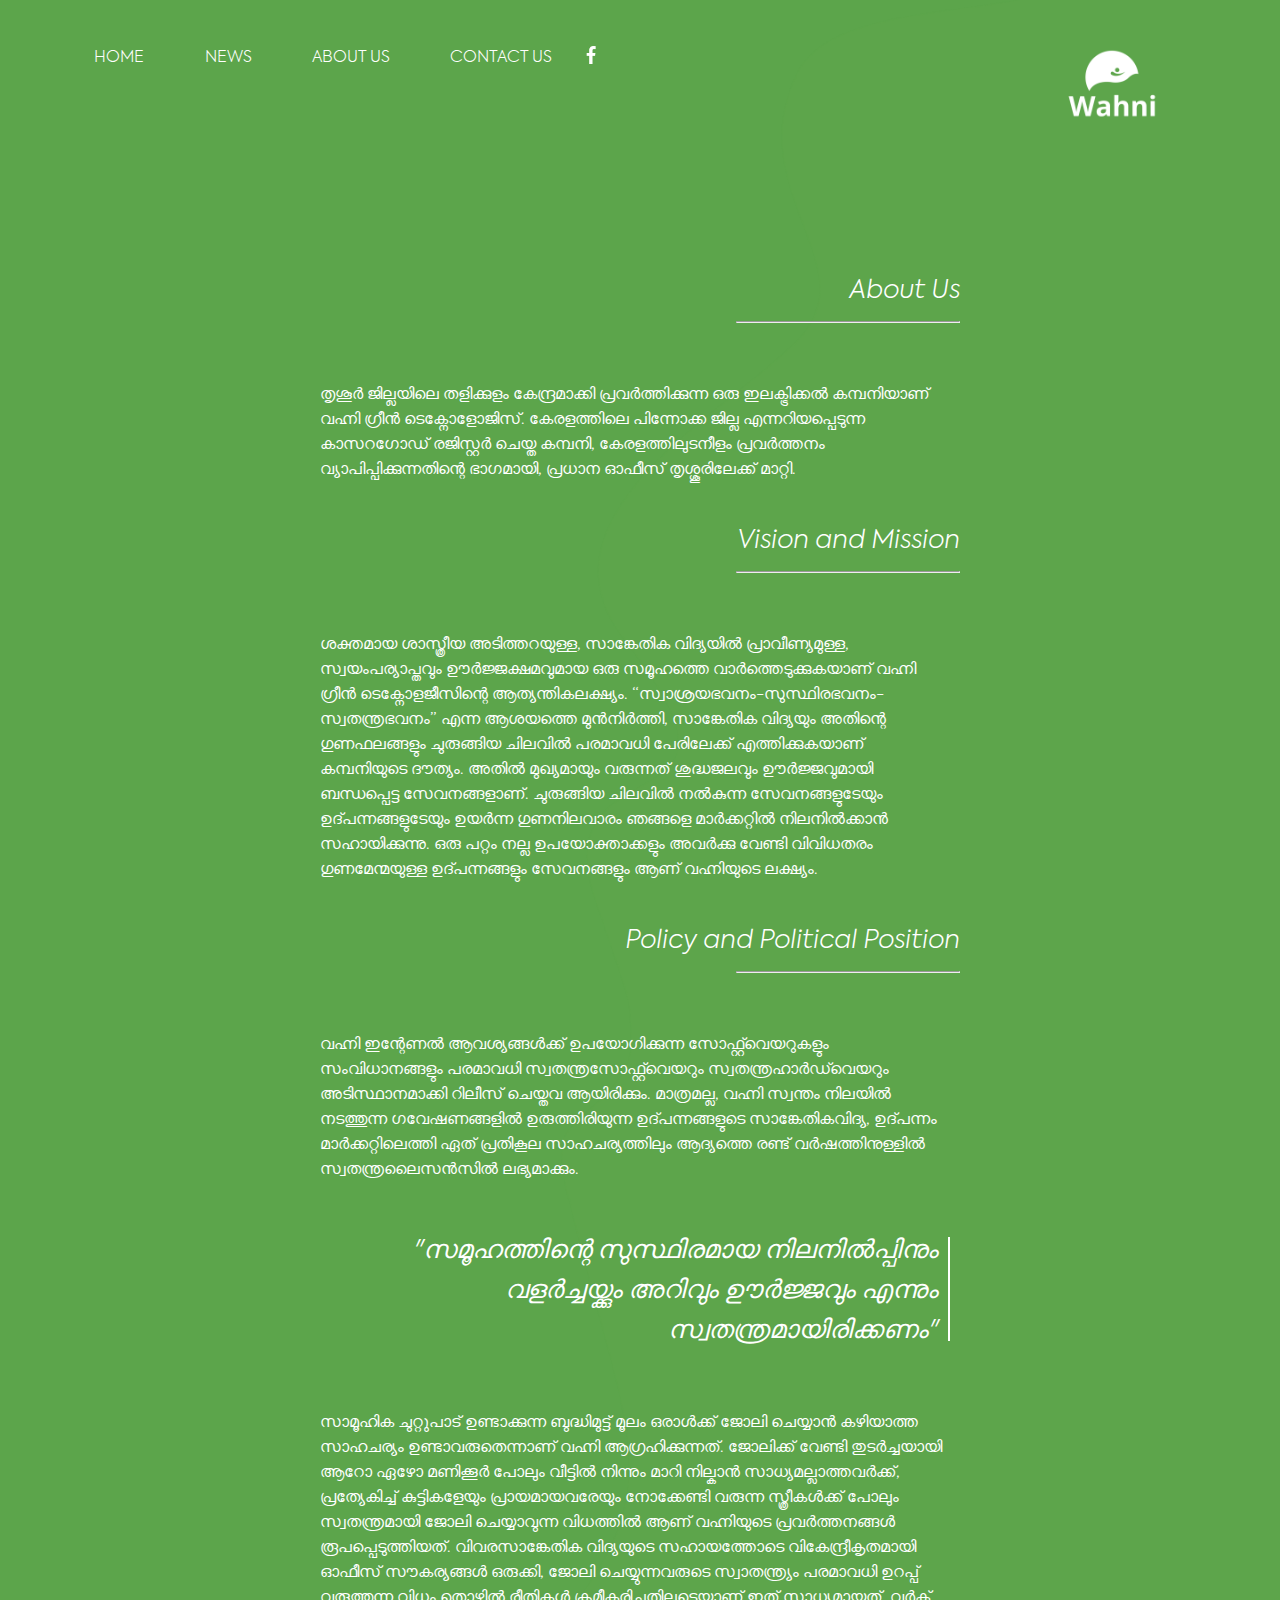
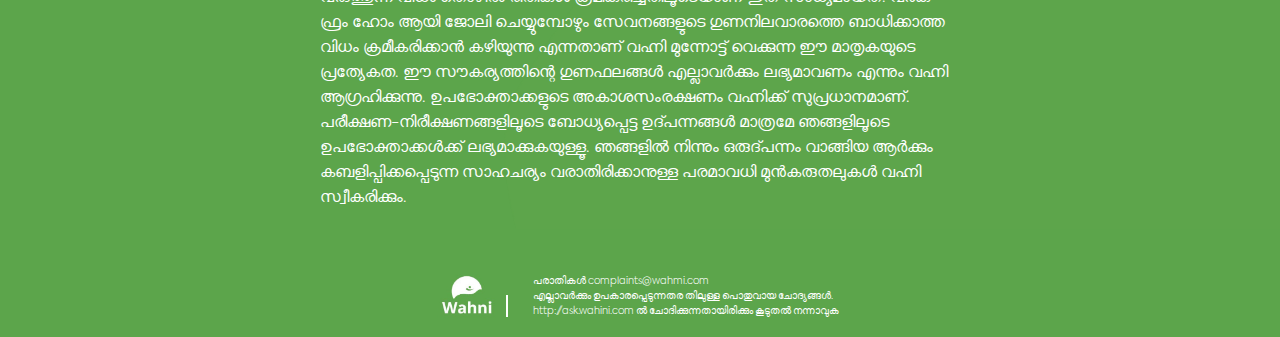
==== About.html @ da16b8eb "Add files via upload" ====
<!DOCTYPE html>
<html lang="en">
<head>
    
    <meta charset="UTF-8">
    <meta name="viewport" content="width=device-width, initial-scale=1.0">
    <title>Wahni</title>

    <link rel="stylesheet" href="https://stackpath.bootstrapcdn.com/bootstrap/4.5.0/css/bootstrap.min.css" integrity="sha384-9aIt2nRpC12Uk9gS9baDl411NQApFmC26EwAOH8WgZl5MYYxFfc+NcPb1dKGj7Sk" crossorigin="anonymous">
    <link rel="stylesheet" href="css/about.css">
</head>
<body>
    <nav>
        <div class="burger">
            <div class="line1"></div>
            <div class="line2"></div>
            <div class="line3"></div>
       </div>
        <ul class="nav-links">
               <li><a href="./index.html">HOME</a></li>
               <li><a href="#">NEWS</a></li>
               <li><a href="#">ABOUT US</a></li>
               <li><a href="#">CONTACT US</a></li>      
                     
        </ul>
        <div class="logo">
            <img src="Images/facebook.png" alt=""> 
        </div>
        <!-- <div class="logo-mob">
            <img src="Images/facebook-mob.jpg" alt=""> 
        </div> -->
        
    </nav>
    <div class="section">
        <div class="content">
            <h2 class="Title"> About Us </h2>
            <hr class='hr'>
            <br>
        <div class="left"> 
            <h1 class="all-right">തൃശൂർ ജില്ലയിലെ തളിക്കുളം കേന്ദ്രമാക്കി പ്രവർത്തിക്കുന്ന ഒരു ഇലക്ട്രിക്കൽ കമ്പനിയാണ് വഹ്നി 
                ഗ്രീൻ ടെക്നോളോജിസ്. കേരളത്തിലെ പിന്നോക്ക ജില്ല എന്നറിയപ്പെടുന്ന കാസറഗോഡ് 
                രജിസ്റ്റർ ചെയ്ത കമ്പനി, കേരളത്തിലുടനീളം പ്രവർത്തനം വ്യാപിപ്പിക്കുന്നതിന്റെ ഭാഗമായി, പ്രധാന ഓഫീസ് തൃശ്ശൂരിലേക്ക് മാറ്റി.</h1>
                <br>
                <h2 class="Title"> Vision and Mission </h2>
            <hr class='hr'>
            <br>
            <h1 class="all-right">ശക്തമായ ശാസ്ത്രീയ അടിത്തറയുള്ള, സാങ്കേതിക വിദ്യയിൽ 
                പ്രാവീണ്യമുള്ള, സ്വയംപര്യാപ്തവും ഊർജ്ജക്ഷമവുമായ ഒരു സമൂഹത്തെ 
                വാർത്തെടുക്കുകയാണ് വഹ്നി ഗ്രീൻ ടെക്നോളജീസിന്റെ ആത്യന്തികലക്ഷ്യം. 
                “സ്വാശ്രയഭവനം-സുസ്ഥിരഭവനം-സ്വതന്ത്രഭവനം” എന്ന ആശയത്തെ മുൻനിർത്തി, 
                സാങ്കേതിക വിദ്യയും അതിന്റെ ഗുണഫലങ്ങളും ചുരുങ്ങിയ ചിലവിൽ പരമാവധി 
                പേരിലേക്ക് എത്തിക്കുകയാണ് കമ്പനിയുടെ ദൗത്യം. അതിൽ മുഖ്യമായും വരുന്നത് 
                ശുദ്ധജലവും ഊർജ്ജവുമായി ബന്ധപ്പെട്ട സേവനങ്ങളാണ്. ചുരുങ്ങിയ ചിലവിൽ നൽകുന്ന 
                സേവനങ്ങളുടേയും ഉദ്പന്നങ്ങളുടേയും ഉയർന്ന ഗുണനിലവാരം ഞങ്ങളെ മാർക്കറ്റിൽ 
                നിലനിൽക്കാൻ സഹായിക്കുന്നു. ഒരു പറ്റം നല്ല ഉപയോക്താക്കളും അവർക്കു വേണ്ടി 
                വിവിധതരം ഗുണമേന്മയുള്ള ഉദ്പന്നങ്ങളും സേവനങ്ങളും ആണ് വഹ്നിയുടെ ലക്ഷ്യം.</h1>
             <br>
         </div>
                <h2 class="Title">Policy and Political Position </h2>
                <hr class='hr'>
                <br>
                <h1 class="all-right">വഹ്നി ഇന്റേണൽ ആവശ്യങ്ങൾക്ക് ഉപയോഗിക്കുന്ന സോഫ്റ്റ്‍വെയറുകളും സംവിധാനങ്ങളും പരമാവധി സ്വതന്ത്രസോഫ്റ്റ്‍വെയറും സ്വതന്ത്രഹാർഡ്‍വെയറും അടിസ്ഥാനമാക്കി റിലീസ് ചെയ്തവ ആയിരിക്കും. മാത്രമല്ല, വഹ്നി സ്വന്തം നിലയിൽ നടത്തുന്ന ഗവേഷണങ്ങളിൽ ഉരുത്തിരിയുന്ന ഉദ്പന്നങ്ങളുടെ സാങ്കേതികവിദ്യ, ഉദ്പന്നം മാർക്കറ്റിലെത്തി ഏത് പ്രതികൂല സാഹചര്യത്തിലും ആദ്യത്തെ രണ്ട് വർഷത്തിനുള്ളിൽ സ്വതന്ത്രലൈസൻസിൽ ലഭ്യമാക്കും.</h1>
                    <br>
                    <div class="vertical">
                        <h2 class="wahini">
                            "സമൂഹത്തിന്റെ സുസ്ഥിരമായ നിലനിൽപ്പിനും വളർച്ചയ്ക്കും അറിവും ഊർജ്ജവും എന്നും സ്വതന്ത്രമായിരിക്കണം"
                       </h2>
                       <div class="vertical-line">
   
                       </div>
                    </div>
                    <br>
                    <h1 class="all-right">സാമൂഹിക ചുറ്റുപാട് ഉണ്ടാക്കുന്ന ബുദ്ധിമുട്ട് മൂലം ഒരാൾക്ക് ജോലി ചെയ്യാൻ കഴിയാത്ത സാഹചര്യം ഉണ്ടാവരുതെന്നാണ് വഹ്നി ആഗ്രഹിക്കുന്നത്. ജോലിക്ക് വേണ്ടി തുടർച്ചയായി ആറോ ഏഴോ മണിക്കൂർ പോലും വീട്ടിൽ നിന്നും മാറി നില്കാൻ സാധ്യമല്ലാത്തവർക്ക്, പ്രത്യേകിച്ച് കുട്ടികളേയും പ്രായമായവരേയും നോക്കേണ്ടി വരുന്ന സ്ത്രീകൾക്ക് പോലും സ്വതന്ത്രമായി ജോലി ചെയ്യാവുന്ന വിധത്തിൽ ആണ് വഹ്നിയുടെ പ്രവർത്തനങ്ങൾ രൂപപ്പെടുത്തിയത്. വിവരസാങ്കേതിക വിദ്യയുടെ സഹായത്തോടെ വികേന്ദ്രീകൃതമായി ഓഫീസ് സൗകര്യങ്ങൾ ഒരുക്കി, ജോലി ചെയ്യുന്നവരുടെ സ്വാതന്ത്ര്യം പരമാവധി ഉറപ്പ് വരുത്തുന്ന വിധം തൊഴിൽ രീതികൾ ക്രമീകരിച്ചതിലൂടെയാണ് ഇത് സാധ്യമായത്. വർക് ഫ്രം ഹോം ആയി ജോലി ചെയ്യുമ്പോഴും സേവനങ്ങളുടെ ഗുണനിലവാരത്തെ ബാധിക്കാത്ത വിധം ക്രമീകരിക്കാൻ കഴിയുന്നു എന്നതാണ് വഹ്നി മുന്നോട്ട് വെക്കുന്ന ഈ മാതൃകയുടെ പ്രത്യേകത.

                        ഈ സൗകര്യത്തിന്റെ ഗുണഫലങ്ങൾ എല്ലാവർക്കും ലഭ്യമാവണം എന്നും വഹ്നി ആഗ്രഹിക്കുന്നു.
                        
                        ഉപഭോക്താക്കളുടെ അകാശസംരക്ഷണം വഹ്നിക്ക് സുപ്രധാനമാണ്. പരീക്ഷണ-നിരീക്ഷണങ്ങളിലൂടെ ബോധ്യപ്പെട്ട ഉദ്പന്നങ്ങൾ മാത്രമേ ഞങ്ങളിലൂടെ ഉപഭോക്താക്കൾക്ക് ലഭ്യമാക്കുകയുള്ളൂ. ഞങ്ങളിൽ നിന്നും ഒരുദ്പന്നം വാങ്ങിയ ആർക്കും കബളിപ്പിക്കപ്പെടുന്ന സാഹചര്യം വരാതിരിക്കാനുള്ള പരമാവധി മുൻകരുതലുകൾ വഹ്നി സ്വീകരിക്കും.</h1>
                    <br>
            

                   
        </div>
    </div>  
    <footer class="footer">
        <div>
            <img src="Images/icon.jpg" alt="" class="footer-logo">
        </div>
        <div class="vertical-line"></div>
        <div class="footer-details">
            <h2 class="footer-line">പരാതികൾ complaints@wahmi.com</h2>
            <h2 class="footer-line">എല്ലാവർക്കും ഉപകാരപ്പെടുന്നതര തിലുള്ള പൊതുവായ ചോദ്യങ്ങൾ.</h2>
            <h2 class="footer-line">http://ask.wahini.com ൽ ചോദിക്കുന്നതായിരിക്കും കൂടുതൽ നന്നാവുക</h2>
        </div>

    </footer>  
    
    
    <script src="app.js"></script>
    <script src="https://code.jquery.com/jquery-3.5.1.slim.min.js" integrity="sha384-DfXdz2htPH0lsSSs5nCTpuj/zy4C+OGpamoFVy38MVBnE+IbbVYUew+OrCXaRkfj" crossorigin="anonymous"></script>
    <script src="https://cdn.jsdelivr.net/npm/popper.js@1.16.0/dist/umd/popper.min.js" integrity="sha384-Q6E9RHvbIyZFJoft+2mJbHaEWldlvI9IOYy5n3zV9zzTtmI3UksdQRVvoxMfooAo" crossorigin="anonymous"></script>
    <script src="https://stackpath.bootstrapcdn.com/bootstrap/4.5.0/js/bootstrap.min.js" integrity="sha384-OgVRvuATP1z7JjHLkuOU7Xw704+h835Lr+6QL9UvYjZE3Ipu6Tp75j7Bh/kR0JKI" crossorigin="anonymous"></script>
</body>
</html>
---- css/about.css ----
@font-face{
    font-family: 'Axiforma';
    src: url(../fonts/Axiforma\ Light.otf);
    font-style: normal;
    font-weight: 200;
}

@font-face{
    font-family: 'Axiforma';
    src: url(../fonts/Axiforma\ Light\ Italic.otf);
    font-style: italic;
    font-weight: 200;
}

@font-face{
    font-family: 'Axiforma';
    src: url(../fonts/Axiforma\ Bold\ Italic.otf);
    font-style: italic;
    font-weight: 600;
}

@font-face{
    font-family: 'Axiforma';
    src: url(../fonts/Axiforma\ Thin.otf);
    font-style: normal;
    font-weight: 100;
}

@font-face{
    font-family: 'Axiforma';
    src: url(../fonts/Axiforma\ Bold.otf);
    font-style: normal;
    font-weight: 600;
}

*{
    margin: 0;
    padding: 0;
}

body {
    background-color:#5ca54b;
    background-image: url("../Images/bg.png");
    background-size: 100%;
    background-repeat: no-repeat;
    align-items: center;
    color: white;
}

.all-right{
 /* text-align: right; 
    margin-right: 40px; */
}
ul{
    color: white;
}
h5{
    font-family: Axiforma;
    font-style: normal;
    font-weight: 200;
    font-size: 1em;
    text-align: center;
    color: black;
}

h1{
    font-family: Axiforma;
    font-style: normal;
    font-weight: 200;
    font-size: 1em;
    text-align: center;
    color: white;
}
h2{
    font-family: Axiforma;
    font-style: italic;
    font-weight: 200;
    font-size: 2vw;
    text-align: right;
    color: white;
}

.wahini{
    margin-right: 10px;
    margin-top: 30px;
}

.title{
    font-family: Axiforma;
    font-style: italic;
    font-weight: 600;
    font-size: 2vw;
    text-align: right;
    color: white;
}
.faq{
    color: aliceblue;
    font-style: normal;
    align-items: center;
    justify-content: center;
    text-align: right;
    margin-top: 0%;
    margin-right: 10px;
    font-size: 1.2em;
    padding: 5px;

}

.all-right{
    text-align: left;
    margin-right: 10px;
    margin-top: 5%;
}

.Title{
    margin-top: 20px;
}

hr{
    color: aliceblue;
}

.hr{
    margin-top: 10px;
    margin-bottom: 10px;
    margin-left: 65%;
}
nav{
    display: flex;
    justify-content: normal;
    padding-left: 5%;
    padding-top: 1%;
    padding-right: 5%;
    align-items: center;
    min-height: 8vh;
}

.nav-links{
    font-style: normal;
    list-style: none;
    display: flex;
    justify-content: space-around;
    padding-top: 20px;
    width: 45%;
    margin: 0;
    color: white;
}

.nav-links a{
    font-family: Axiforma;
    font-style: normal;
    font-weight: 200;
    font-size: 1em;
    text-align: center;
    color: white;
    text-decoration: none;
}

.left{

}
.logo img{
    width: 18px;
    margin-top: 16px;
}

.logo-mob img{
    width: 18px;
    margin-top: 16px;
    display: none;
}

.burger{
    display: none;
    cursor: pointer;
}

.burger div{
    width: 30px;
    height: 3px;
    background-color: white;
    margin: 5px;
}

.section{
    display: flex;
    justify-content: center;
}

.working-image{
    margin-right: 5%;
    margin-top: 12%; 
    margin-left: 5%;
    width: 50%;
}

.working-image img{
    width: 100%;
}

.content{
    margin-top: 13%;
    margin-bottom: 0%;
    margin-right: 0;
    width: 50%;
    /* padding-left: 5%; */
}

.wahini{
    margin-bottom: 10px;
    justify-content: center;
    align-items: left;
    /* text-align: right; */
    color: white;
    
}

.services{
    display: flex;
    font-family: Axiforma;
    font-style: normal;
    font-weight: 200;
    font-size: 1.3vw;
    margin-left: 12%;
}

.services h6{
    text-align: center;
    margin: 1.5%;
    border: 1px solid white;
    width: 45%;
    height: 5%;
    vertical-align: middle;
    line-height: 40px;
}

footer{
    display: flex;
    background-color: #5ca54b;
    justify-content: center;
    padding-top: 30px;
    color: white;
}

.vertical{
    display: flex;
}

.vertical-line{
    border-left: 2px solid white;
    height: auto;
    margin-top: 36px;
    margin-bottom: 20px;
    margin-right: 10px;
}

.footer-line{
    font-family: Axiforma;
    font-style: normal;
    font-weight: 200;
    font-size: 10px;
    color: white;
    align-items: center;
    text-align: left;

}

.footer-logo{
    width: 80px;
}

.footer-details{
    padding: 15px;
}



@media screen and (max-width:768px){

    body{
        background-color: #5ca54b;
        background-image: url("../Images/background-mob.jpg");
    }
    .top{
        margin-top: 110px;
        margin-right: 10px;
    }
    nav{
        justify-content: end;
        padding-top: 10%;
        padding-right: 80%;
    }
    .nav-links{
        position: absolute;
        right: 0px;
        height: 80vh;
        top: 8vh;
        display: none;
        flex-direction: column;
        align-items: center;
        width: 100%;
        padding-top: 5%;

    }
    .Title{
        font-family: Axiforma;
        font-style: normal;
        font-weight: 600;
        font-size: 8vw;
        text-align: right;
        color: white;
    }

    .nav-links li{
        opacity: 0px;
    }

    .nav-links li a{
        color: white;
    }

    .nav-links li a img{
        opacity: 100px;
    }

    .nav-active{
        display: flex;
    }

    .burger{
        display: block;
    }

    .logo img{
        margin: 0;
        /* margin-top: 6px; */
        margin-left: 5px;
    }

    .working-image{
        display: none;
    }


    .content{
        width: 100%;
        margin: 11%;
        margin-top: 25%;
    }

    .wahini{
        align-items: center;
        justify-content: center;
        text-align: right;
        margin-top: 0%;
        font-size: 1.2em;
    }

    .faq{
        color: aliceblue;
        align-items: center;
        justify-content: center;
        text-align: right;
        margin-top: 0%;
        font-size: 1.2em;
        padding: 5px;
    }

    .all-right{
        text-align: left;
    }

    .services{
        justify-content: center;
        align-items: center;
        text-align: center;
        margin-left: 0;
    }
    
    .services h6{
        width: 200px;
        font-size: 13px;
    }

    .toggle .line1 {
        transform: rotate(-45deg) translate(-5px, 6px);
    }
    .toggle .line2 {
        transform: rotate(45deg) translate(-5px, -6px);
    }

    .toggle .line3{
        display: none;
    }

    .active{
        display: none;
    }

    .footer-line{
        align-items: center;
        text-align: left;
    } 
    
    .footer-logo{
        width: 100px;
    }

    .vertical-line{
        margin-top: 6px;
        margin-bottom: 15px;
    }

}
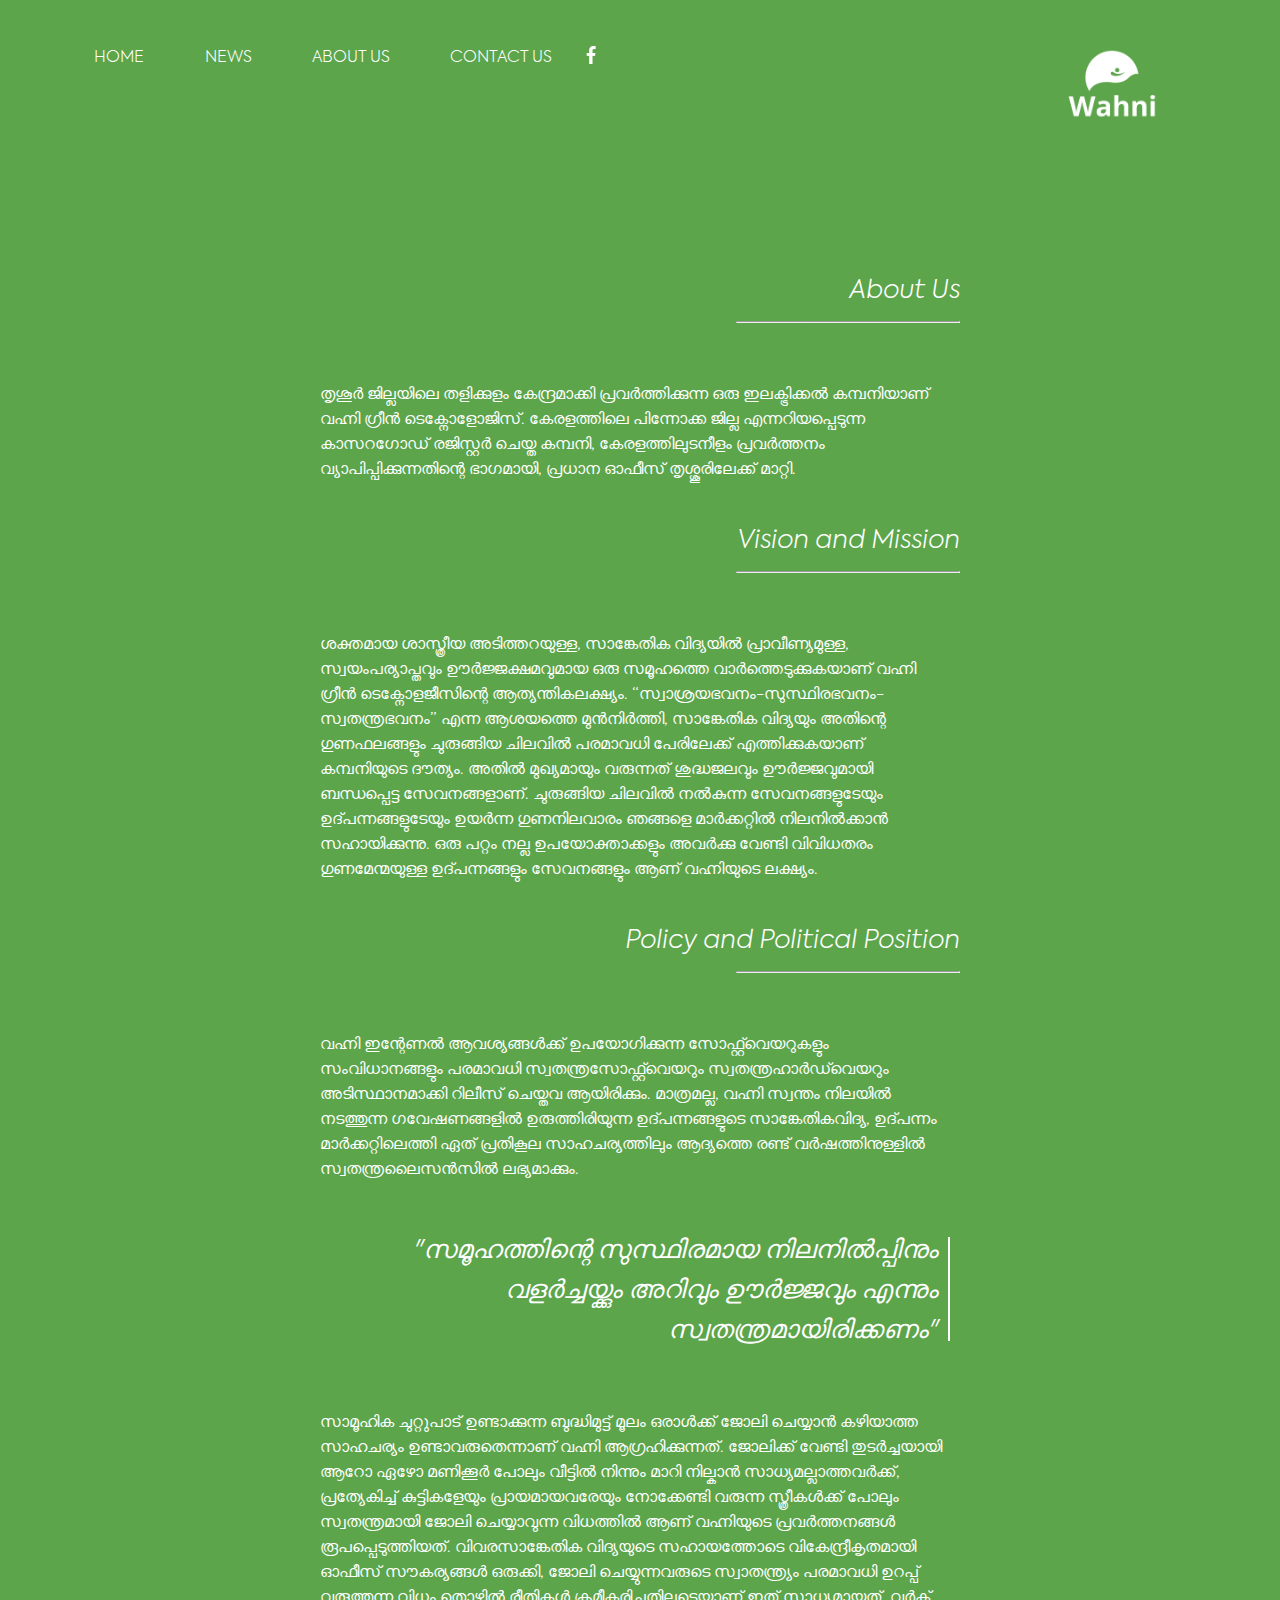
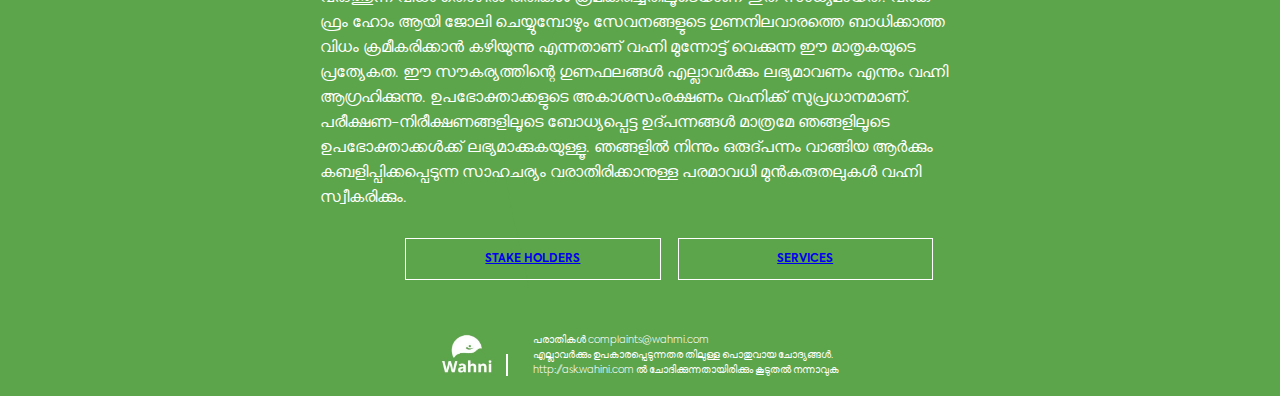
==== commit 8b143eff: "Add files via upload" ====
--- a/About.html
+++ b/About.html
@@ -77,7 +77,10 @@
                         ഉപഭോക്താക്കളുടെ അകാശസംരക്ഷണം വഹ്നിക്ക് സുപ്രധാനമാണ്. പരീക്ഷണ-നിരീക്ഷണങ്ങളിലൂടെ ബോധ്യപ്പെട്ട ഉദ്പന്നങ്ങൾ മാത്രമേ ഞങ്ങളിലൂടെ ഉപഭോക്താക്കൾക്ക് ലഭ്യമാക്കുകയുള്ളൂ. ഞങ്ങളിൽ നിന്നും ഒരുദ്പന്നം വാങ്ങിയ ആർക്കും കബളിപ്പിക്കപ്പെടുന്ന സാഹചര്യം വരാതിരിക്കാനുള്ള പരമാവധി മുൻകരുതലുകൾ വഹ്നി സ്വീകരിക്കും.</h1>
                     <br>
             
-
+                    <div class="services">
+                        <h6><a href="./franchise.html" class="nav-link">STAKE HOLDERS</a></h6><h6><a href="./Service.html" class="nav-link">SERVICES</a></h6>
+                    </div>
+                
                    
         </div>
     </div>  
